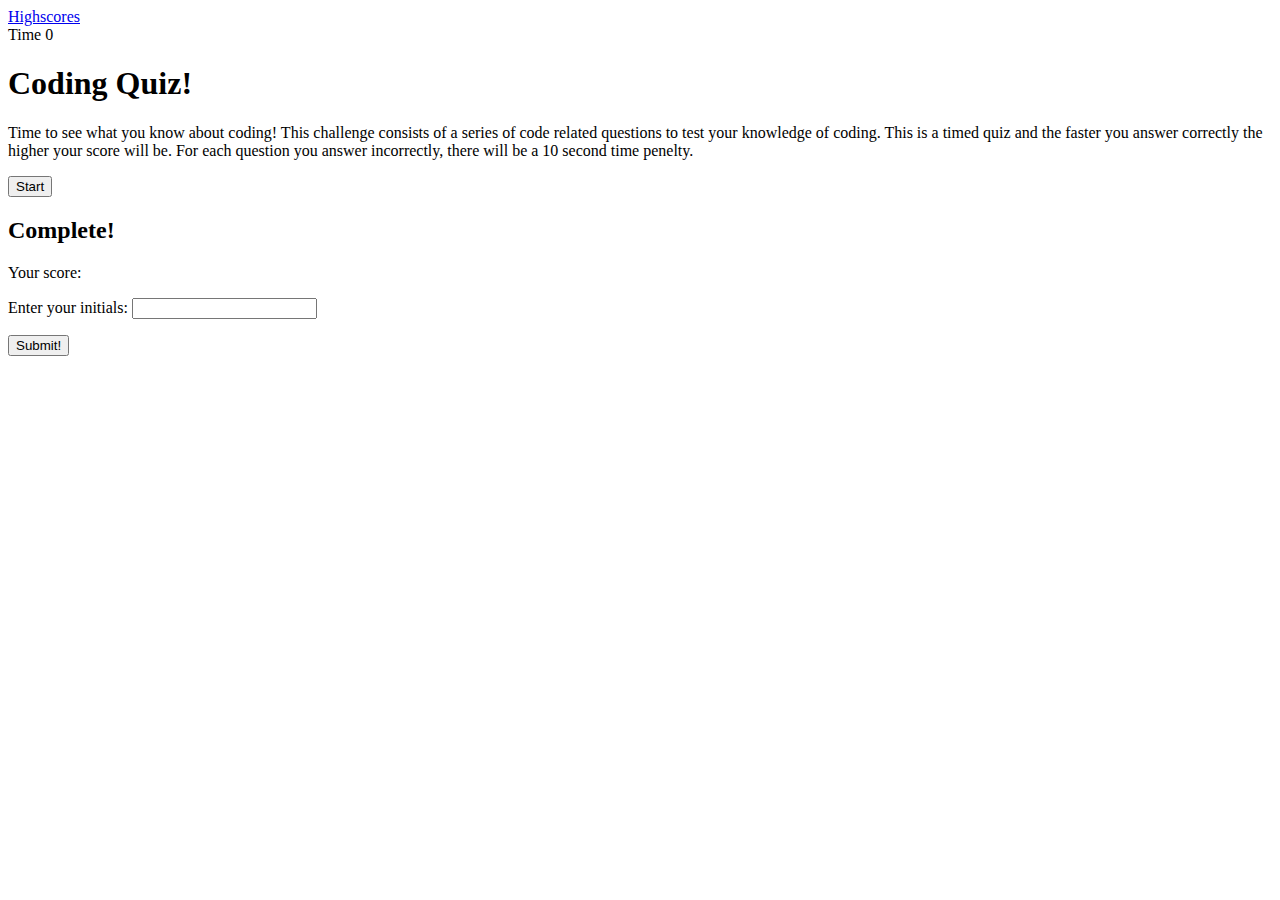
==== index.html @ f896582d "Added index.html, scores.html, style.css, questions.js, score.js, and script.js files. Also started " ====
<!DOCTYPE html>
<html lang="en">
    <head>
        <meta charset="UTF-8">
        <meta name="viewport" content="width=device-width, initial-scale=1.0">
        <link rel="stylesheet" href="./style.css"/>
        <title>Coding Quiz</title>
    </head>
    <body>
        <div>
            <section class="scores"><a href="scores.html">Highscores</a></section>
            <section class="timer">Time <span id="time">0</span></section>
        </div>

        <div class="wrap">
            <section id="welcoming-screen" class="start">
                <h1>Coding Quiz!</h1>
                    <p>Time to see what you know about coding! This challenge consists of a series of code related questions to test your knowledge of coding. This is a timed quiz and the faster you answer correctly the higher your score will be. For each question you answer incorrectly, there will be a 10 second time penelty.</p>
                <button id="start">Start</button>
            </section>
        </div>

    <div id="questions" class="hide">
        <h2 id="question-promt"></h2>
        <section id="selections" class="selections"></section>
    </div>

    <div id="ending-screen" class="hide">
            <h2>Complete!</h2>
                <p>Your score: <span id="final-score"></span></p>
                <p>Enter your initials: <input type="text" id="initials"></p>
            <button id="submit">Submit!</button>
        </div>

    <script src="./JS/questions.js"></script>
    <script src="./JS/script.js"></script>

    </body>
</html>
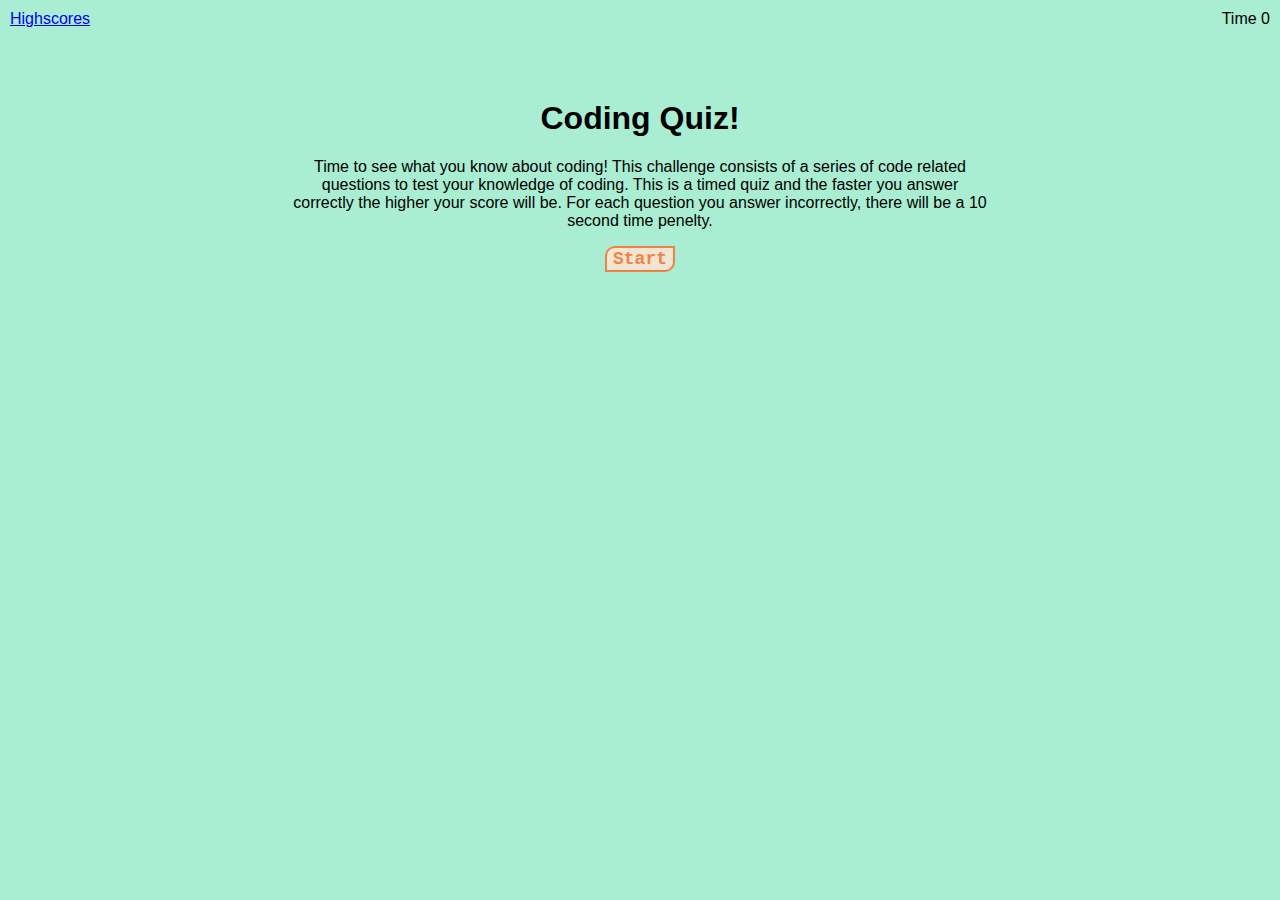
==== commit 6134362b: "added content to script.js to run through the questions and link over to the scores.htlm page" ====
--- a/index.html
+++ b/index.html
@@ -21,7 +21,7 @@
         </div>
 
     <div id="questions" class="hide">
-        <h2 id="question-promt"></h2>
+        <h2 id="question-promt">question</h2>
         <section id="selections" class="selections"></section>
     </div>
 
--- a/style.css
+++ b/style.css
@@ -0,0 +1,54 @@
+* {
+    font-family: Arial, Helvetica, sans-serif;
+    background-color: rgb(169, 237, 210);
+}
+
+.scores {
+    position: absolute;
+    top: 10px;
+    left: 10px;
+}
+
+.timer {
+    position: absolute;
+    top: 10px;
+    right: 10px;
+}
+
+.start {
+    text-align: center;
+} 
+
+.wrap {
+    margin: 100px auto 0 auto;
+    max-width: 700px;
+}
+
+button {
+    display: inline-block;
+    font-family: 'Courier New', Courier, monospace;
+    font-weight: 900;
+    font-size: large;
+    color: rgb(239, 131, 69);
+    background-color: rgb(243, 229, 211);
+    border: 2px solid rgb(239, 131, 69);
+    border-radius: 10px 0 10px 0;
+    cursor: grab;
+    
+}
+
+button:hover {
+    box-shadow: 0 0 10px rgb(239, 131, 69);
+}
+
+button:active {
+    transform: translateY(5px);
+}
+
+#ending-screen {
+    display: none
+}
+
+.hide {
+    display: none
+}